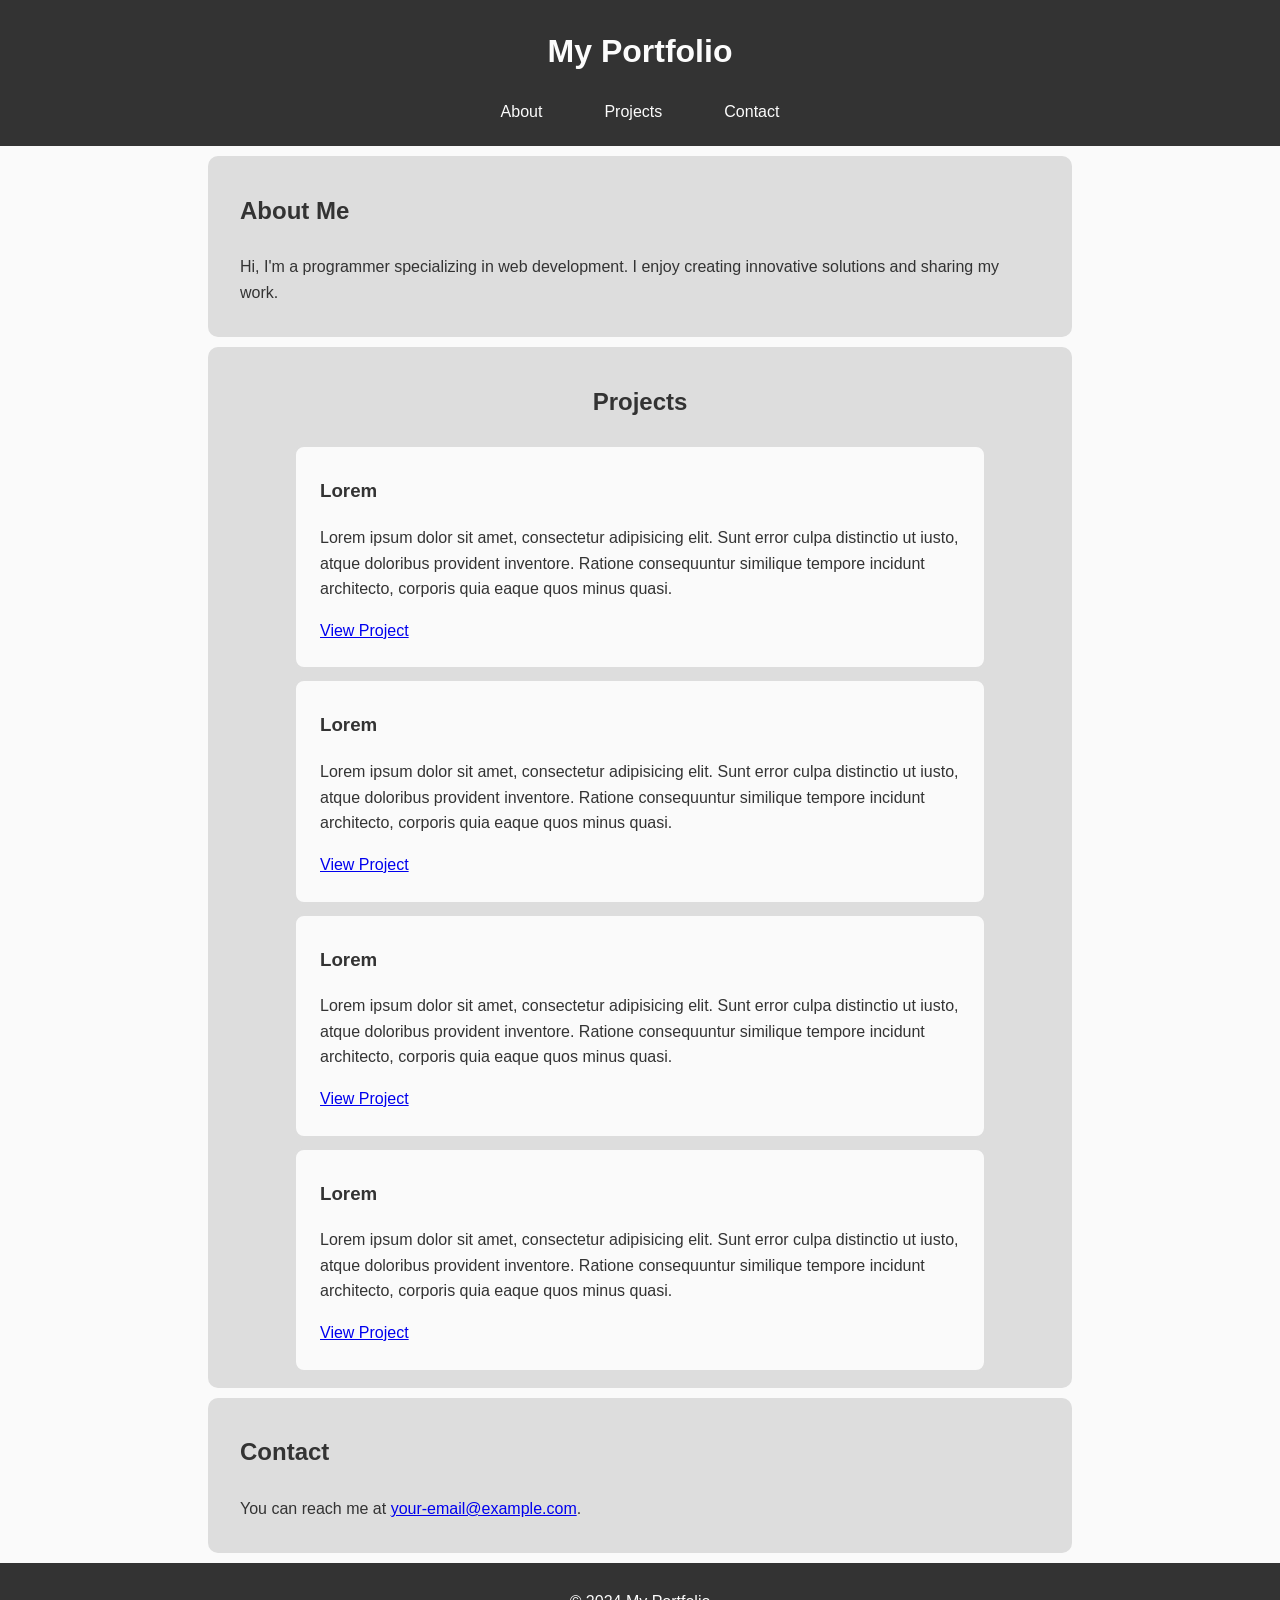
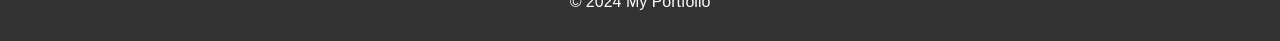
==== source/index.html @ b751b70c "Moved into seperate folder for more clarity" ====
<!DOCTYPE html>
<html lang="en">
<head>
    <meta charset="UTF-8">
    <meta name="viewport" content="width=device-width, initial-scale=1.0">
    <title>My Portfolio</title>
    <link rel="stylesheet" href="style.css">
</head>
<body>
    <header>
        <h1>My Portfolio</h1>
        <nav>
            <ul>
                <li><a href="#about">About</a></li>
                <li><a href="#projects">Projects</a></li>
                <li><a href="#contact">Contact</a></li>
            </ul>
        </nav>
    </header>
    <div class="main">
        <section id="about">
            <h2>About Me</h2>
            <p>Hi, I'm a programmer specializing in web development. I enjoy creating innovative solutions and sharing my work.</p>
        </section>

        <section id="projects" class="projectSection">
            <h2>Projects</h2>
            <div class="project-list">
                <div class="project">
                    <h3>Lorem</h3>
                    <p>Lorem ipsum dolor sit amet, consectetur adipisicing elit. Sunt error culpa distinctio ut iusto, atque doloribus provident inventore. Ratione consequuntur similique tempore incidunt architecto, corporis quia eaque quos minus quasi.</p>
                    <a href="project-link" target="_blank">View Project</a>
                </div>
                <div class="project">
                    <h3>Lorem</h3>
                    <p>Lorem ipsum dolor sit amet, consectetur adipisicing elit. Sunt error culpa distinctio ut iusto, atque doloribus provident inventore. Ratione consequuntur similique tempore incidunt architecto, corporis quia eaque quos minus quasi.</p>
                    <a href="project-link" target="_blank">View Project</a>
                </div>
                <div class="project">
                    <h3>Lorem</h3>
                    <p>Lorem ipsum dolor sit amet, consectetur adipisicing elit. Sunt error culpa distinctio ut iusto, atque doloribus provident inventore. Ratione consequuntur similique tempore incidunt architecto, corporis quia eaque quos minus quasi.</p>
                    <a href="project-link" target="_blank">View Project</a>
                </div>
                <div class="project">
                    <h3>Lorem</h3>
                    <p>Lorem ipsum dolor sit amet, consectetur adipisicing elit. Sunt error culpa distinctio ut iusto, atque doloribus provident inventore. Ratione consequuntur similique tempore incidunt architecto, corporis quia eaque quos minus quasi.</p>
                    <a href="project-link" target="_blank">View Project</a>
                </div>
            </div>
        </section>

        <section id="contact">
            <h2>Contact</h2>
            <p>You can reach me at <a href="mailto:your-email@example.com">your-email@example.com</a>.</p>
        </section>
    </div>

    <footer>
        <p>&copy; 2024 My Portfolio</p>
    </footer>

    <script src="script.js"></script>
</body>
</html>
---- source/style.css ----
:root {
    --MAINC: #fcfcfc;
    --A1: #ddd;
    --A2: #333;
    --A3: #fafafa;
}

body {
    font-family: Arial, sans-serif;
    margin: 0;
    padding: 0;
    line-height: 1.6;
    display: flex;
    flex-direction: column;
    min-height: 100vh;
    background-color: var(--A3);
    color: var(--A2);
}

header {
    background: var(--A2);
    color: var(--MAINC);
    padding: 5px 0;
    text-align: center;
}

nav ul {
    list-style: none;
    padding: 0;
}

nav ul li {
    display: inline;
    margin: 0 1em;
}

nav ul li a {
    color: var(--MAINC);
    text-decoration: none;
    padding: 1%;
}

main {
    flex: 1;
    width: 50%;
    margin: auto;
    background-color: var(--MAINC);
}

section {
    padding: 1em 2rem;
    max-width: 800px;
    margin: 10px auto;
    background-color: var(--A1);
    border-radius: 10px;
}

h2 {
    margin-bottom: 1em;
}

.project-list {
    display: flex;
    flex-wrap: wrap;
    gap: 10px;
    width: auto;
    justify-content: center;
}

.projectSection h2{
    text-align: center;
}

.project {
    border: 2px solid var(--A1);
    background-color: var(--A3);
    padding: 1.5rem;
    border-radius: 10px;
    margin: auto 10px;
    min-width: 50px;
    max-width: 80%;
    width: auto;
}

.project h3 {
    margin-top: 5px;
}

.project p {
    width: auto;
    overflow-wrap: anywhere;
}

footer {
    text-align: center;
    padding: 10px 0;
    background: var(--A2);
    color: var(--MAINC);
    width: 100%;
    bottom: 0;
}
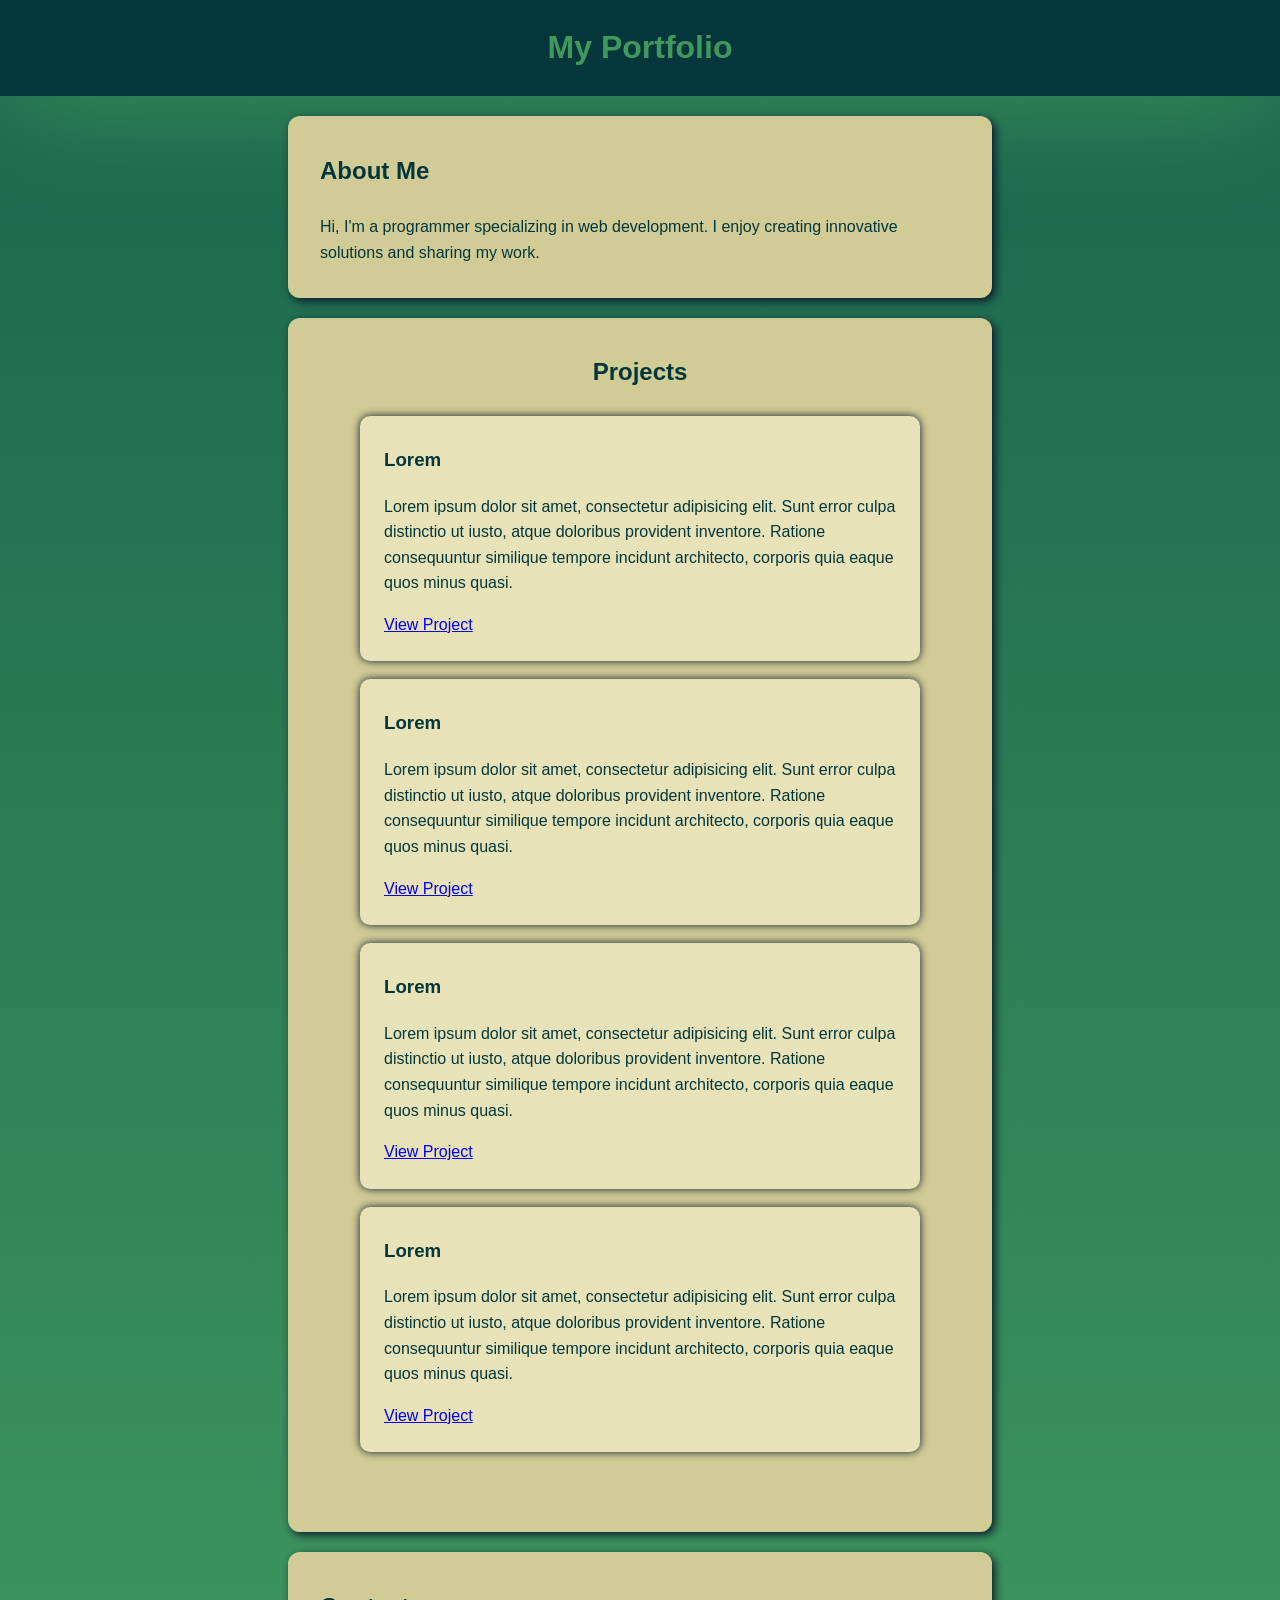
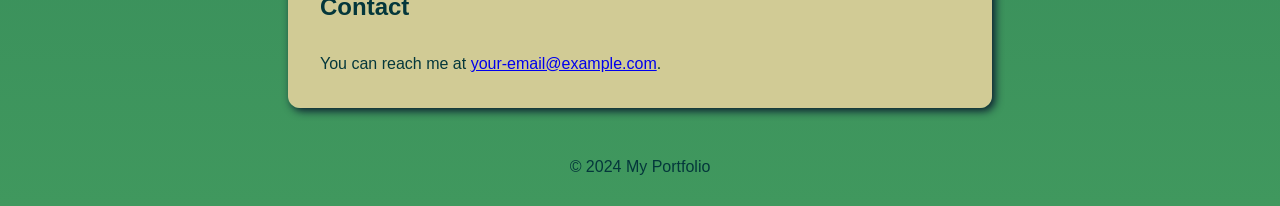
==== commit b19217db: "color overhaul" ====
--- a/source/index.html
+++ b/source/index.html
@@ -9,13 +9,13 @@
 <body>
     <header>
         <h1>My Portfolio</h1>
-        <nav>
+        <!--<nav>
             <ul>
                 <li><a href="#about">About</a></li>
                 <li><a href="#projects">Projects</a></li>
                 <li><a href="#contact">Contact</a></li>
             </ul>
-        </nav>
+        </nav> -->
     </header>
     <div class="main">
         <section id="about">
--- a/source/style.css
+++ b/source/style.css
@@ -1,8 +1,10 @@
 :root {
-    --MAINC: #fcfcfc;
-    --A1: #ddd;
-    --A2: #333;
-    --A3: #fafafa;
+    --color1: #d1cb95;
+    --color1L: #e7e2b7;
+    --color2: #40985e;
+    --color3: #1a644e;
+    --color4: #04373b;
+    --color5: #0a1a2f;
 }
 
 body {
@@ -13,15 +15,16 @@
     display: flex;
     flex-direction: column;
     min-height: 100vh;
-    background-color: var(--A3);
-    color: var(--A2);
+    background: linear-gradient(to bottom, var(--color3), var(--color2));
+    color: var(--color4);
 }
 
 header {
-    background: var(--A2);
-    color: var(--MAINC);
-    padding: 5px 0;
+    background: var(--color4);
+    color: var(--color2);
+    padding: 1px 0;
     text-align: center;
+    box-shadow: 0px 0px 120px var(--color2);
 }
 
 nav ul {
@@ -35,24 +38,24 @@
 }
 
 nav ul li a {
-    color: var(--MAINC);
+    color: var(--color2);
     text-decoration: none;
-    padding: 1%;
+    padding: 1.1%;
 }
 
-main {
-    flex: 1;
-    width: 50%;
-    margin: auto;
-    background-color: var(--MAINC);
+.main {
+    width: 100%;
 }
 
 section {
     padding: 1em 2rem;
-    max-width: 800px;
-    margin: 10px auto;
-    background-color: var(--A1);
-    border-radius: 10px;
+    max-width: 50%;
+    margin: 20px auto;
+    background-color: var(--color1);
+    background: linear-gradient(to top, var(--color1), var(--color1));
+    border-radius: 12px; 
+    box-shadow: 3px 3px 8px var(--color5);
+    width: 100%;
 }
 
 h2 {
@@ -62,9 +65,10 @@
 .project-list {
     display: flex;
     flex-wrap: wrap;
-    gap: 10px;
+    gap: 18px;
     width: auto;
     justify-content: center;
+    padding-bottom: 4em;
 }
 
 .projectSection h2{
@@ -72,14 +76,14 @@
 }
 
 .project {
-    border: 2px solid var(--A1);
-    background-color: var(--A3);
+    background-color: var(--color1L);
     padding: 1.5rem;
     border-radius: 10px;
-    margin: auto 10px;
+    margin: auto;
     min-width: 50px;
     max-width: 80%;
     width: auto;
+    box-shadow: 0px 0px 8px var(--color5);
 }
 
 .project h3 {
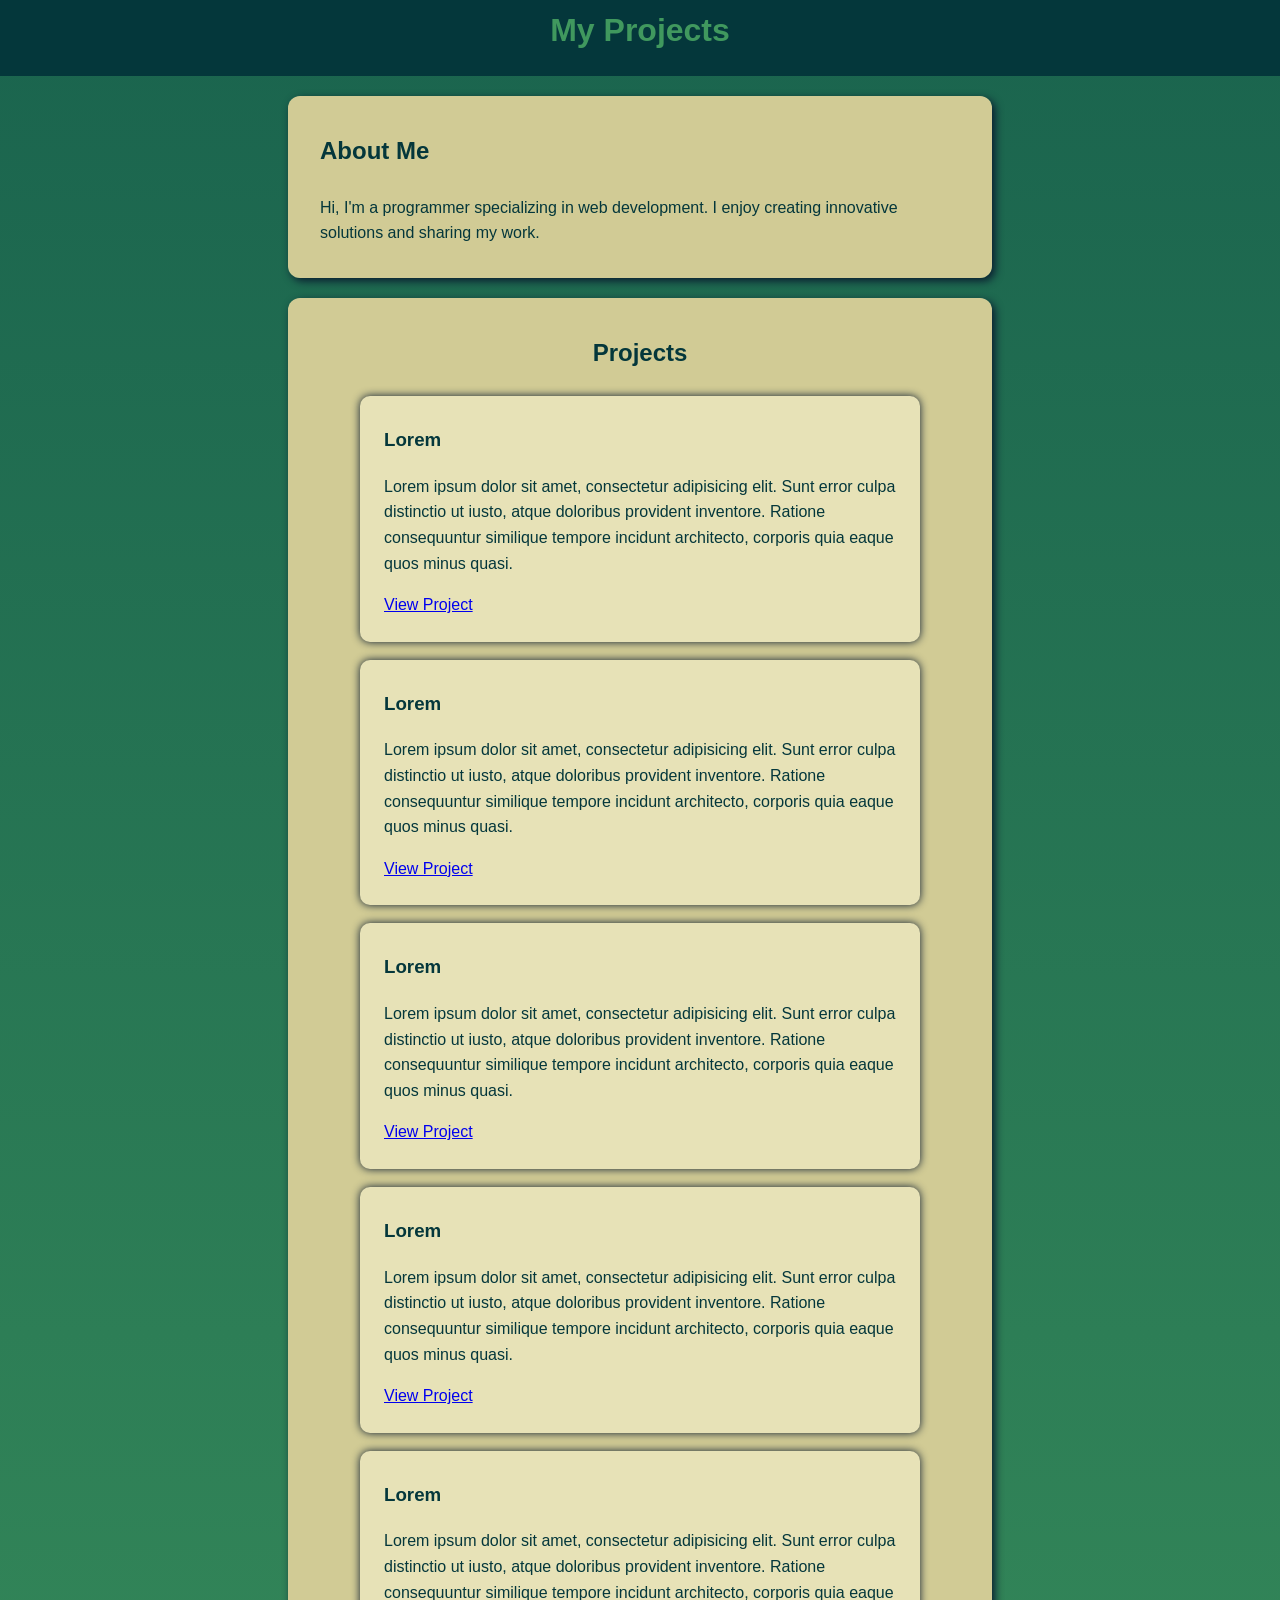
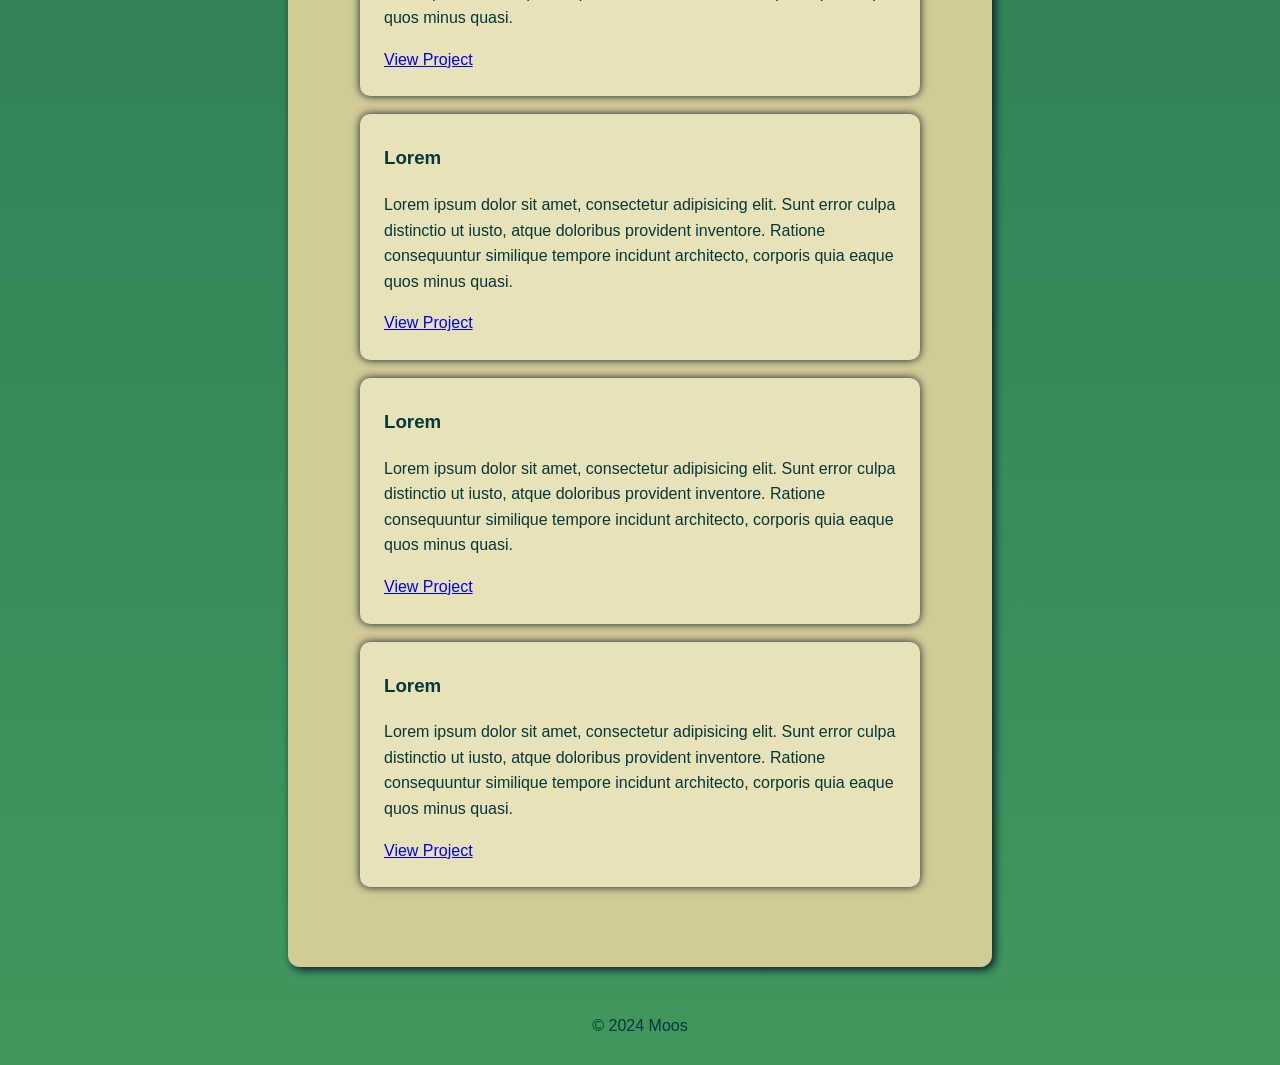
==== commit f792b682: "yas" ====
--- a/source/index.html
+++ b/source/index.html
@@ -8,14 +8,7 @@
 </head>
 <body>
     <header>
-        <h1>My Portfolio</h1>
-        <!--<nav>
-            <ul>
-                <li><a href="#about">About</a></li>
-                <li><a href="#projects">Projects</a></li>
-                <li><a href="#contact">Contact</a></li>
-            </ul>
-        </nav> -->
+        <h1>My Projects</h1>
     </header>
     <div class="main">
         <section id="about">
@@ -46,17 +39,32 @@
                     <p>Lorem ipsum dolor sit amet, consectetur adipisicing elit. Sunt error culpa distinctio ut iusto, atque doloribus provident inventore. Ratione consequuntur similique tempore incidunt architecto, corporis quia eaque quos minus quasi.</p>
                     <a href="project-link" target="_blank">View Project</a>
                 </div>
+                <div class="project">
+                    <h3>Lorem</h3>
+                    <p>Lorem ipsum dolor sit amet, consectetur adipisicing elit. Sunt error culpa distinctio ut iusto, atque doloribus provident inventore. Ratione consequuntur similique tempore incidunt architecto, corporis quia eaque quos minus quasi.</p>
+                    <a href="project-link" target="_blank">View Project</a>
+                </div>
+                <div class="project">
+                    <h3>Lorem</h3>
+                    <p>Lorem ipsum dolor sit amet, consectetur adipisicing elit. Sunt error culpa distinctio ut iusto, atque doloribus provident inventore. Ratione consequuntur similique tempore incidunt architecto, corporis quia eaque quos minus quasi.</p>
+                    <a href="project-link" target="_blank">View Project</a>
+                </div>
+                <div class="project">
+                    <h3>Lorem</h3>
+                    <p>Lorem ipsum dolor sit amet, consectetur adipisicing elit. Sunt error culpa distinctio ut iusto, atque doloribus provident inventore. Ratione consequuntur similique tempore incidunt architecto, corporis quia eaque quos minus quasi.</p>
+                    <a href="project-link" target="_blank">View Project</a>
+                </div>
+                <div class="project">
+                    <h3>Lorem</h3>
+                    <p>Lorem ipsum dolor sit amet, consectetur adipisicing elit. Sunt error culpa distinctio ut iusto, atque doloribus provident inventore. Ratione consequuntur similique tempore incidunt architecto, corporis quia eaque quos minus quasi.</p>
+                    <a href="project-link" target="_blank">View Project</a>
+                </div>
             </div>
-        </section>
-
-        <section id="contact">
-            <h2>Contact</h2>
-            <p>You can reach me at <a href="mailto:your-email@example.com">your-email@example.com</a>.</p>
         </section>
     </div>
 
     <footer>
-        <p>&copy; 2024 My Portfolio</p>
+        <p>&copy; 2024 Moos</p>
     </footer>
 
     <script src="script.js"></script>
--- a/source/style.css
+++ b/source/style.css
@@ -15,26 +15,37 @@
     display: flex;
     flex-direction: column;
     min-height: 100vh;
-    background: linear-gradient(to bottom, var(--color3), var(--color2));
+    background:  linear-gradient(to bottom, var(--color3), var(--color2));
     color: var(--color4);
 }
 
 header {
+    position: -webkit-sticky; /* Safari */
+    position: sticky;
+    top: 0;
     background: var(--color4);
     color: var(--color2);
-    padding: 1px 0;
+    padding: 0px 0px;
     text-align: center;
-    box-shadow: 0px 0px 120px var(--color2);
+    border-bottom: 15px solid transparent;
+    border-image-slice: 1;
+    animation: borderAnimation 5s linear infinite;
+    animation-direction: alternate-reverse;
 }
 
-nav ul {
-    list-style: none;
-    padding: 0;
+header h1 {
+    margin: 0.4%;
 }
 
-nav ul li {
-    display: inline;
-    margin: 0 1em;
+@keyframes borderAnimation {
+    0%, 50% {
+        border-image-source: linear-gradient(to right, var(--color2), var(--color3));
+        color: var(--color2);
+    }
+    100%, 25%{
+        border-image-source: linear-gradient(to right, var(--color3), var(--color2));
+        color: var(--color3);
+    }
 }
 
 nav ul li a {
